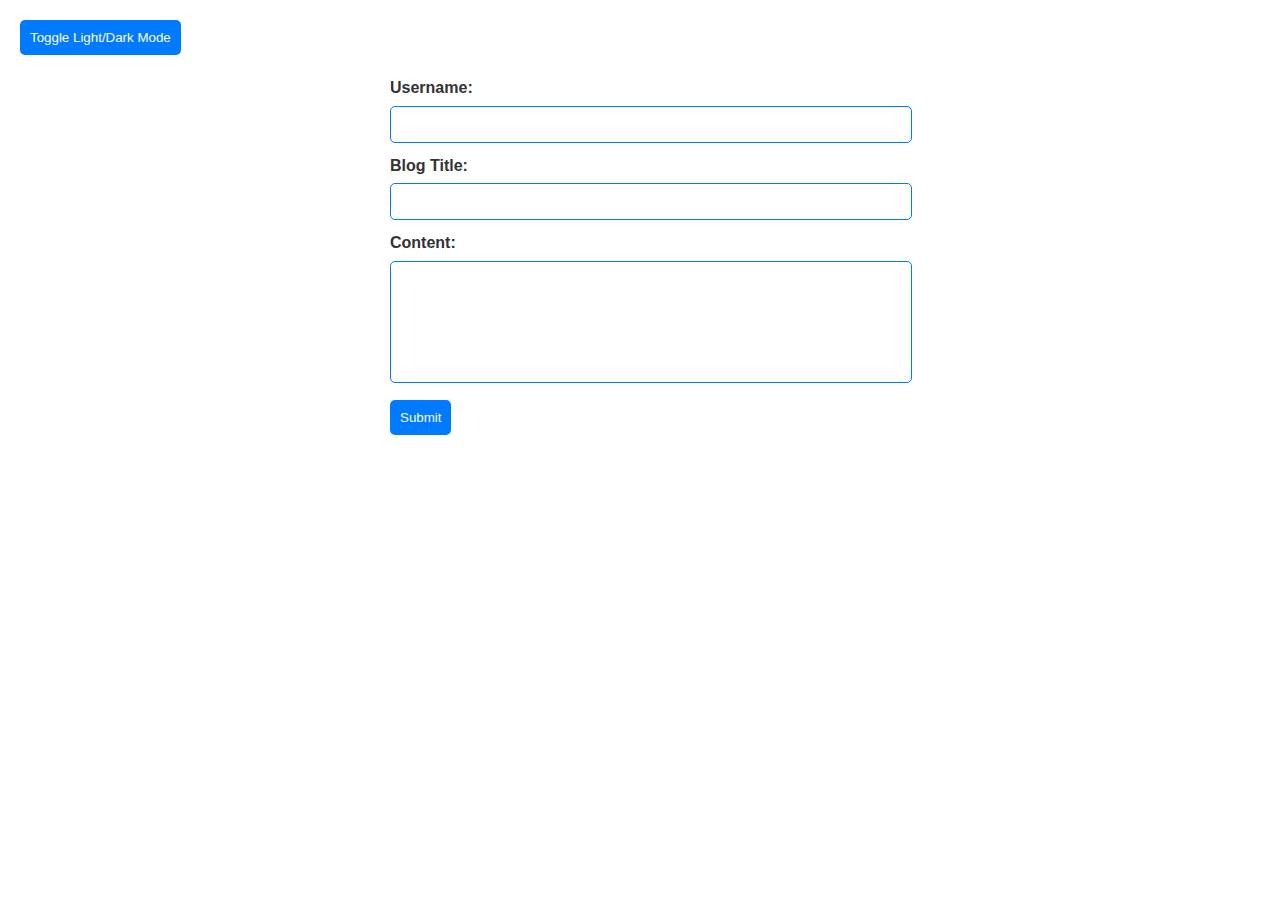
==== index.html @ 7f33a36a "PS blog initial commit" ====
<!DOCTYPE html>
<html lang="en">

<head>
    <meta charset="UTF-8">
    <meta name="viewport" content="width=device-width, initial-scale=1.0">
    <title>Pritam's Blog</title>
    <link rel="stylesheet" href="./assets/css/styles.css">
    <link rel="stylesheet" href="./assets/css/form.css">
</head>

<body>
    <header id="header-container"></header>
    <form id="blogForm">
        <label for="username">Username:</label>
        <input type="text" id="username" required>
        <label for="blogTitle">Blog Title:</label>
        <input type="text" id="blogTitle" required>
        <label for="content">Content:</label>
        <textarea id="content" required></textarea>
        <button type="submit">Submit</button>
    </form>
    <script src="./assets/js/form.js"></script>
    <script src="./assets/js/logic.js"></script>

</body>

</html>
---- assets/css/styles.css ----
/* General body styles */
body {
    font-family: Arial, sans-serif;
    line-height: 1.6;
    margin: 0;
    padding: 20px;
    color: #333;
    background-color: #fff;
}

/* Header styles */
header {
    display: flex;
    justify-content: space-between;
    margin-bottom: 20px;
}

/* Button styles */
button {
    padding: 10px;
    border: none;
    background-color: #007BFF;
    color: white;
    border-radius: 5px;
    cursor: pointer;
}

button:hover {
    background-color: #0056b3;
}

/* Dark mode styles */
.dark-mode {
    background-color: #333;
    color: #fff;
}

.dark-mode button {
    background-color: #555;
}

footer {
    margin-top: 20px;
    text-align: center;
}
---- assets/css/form.css ----
/* Form styling */
form {
    width: 100%;
    max-width: 500px;
    margin: auto;
}

label {
    display: block;
    margin-bottom: 5px;
    font-weight: bold;
}

input[type="text"],
textarea {
    width: 100%;
    padding: 10px;
    margin-bottom: 10px;
    border: 1px solid #ccc;
    border-radius: 5px;
}

textarea {
    height: 100px;
    resize: none;
}

/* Enhance visual feedback for required fields */
input:required,
textarea:required {
    border-color: #007BFF;
}

input:required:focus,
textarea:required:focus {
    border-color: #0056b3;
    outline: none;
}
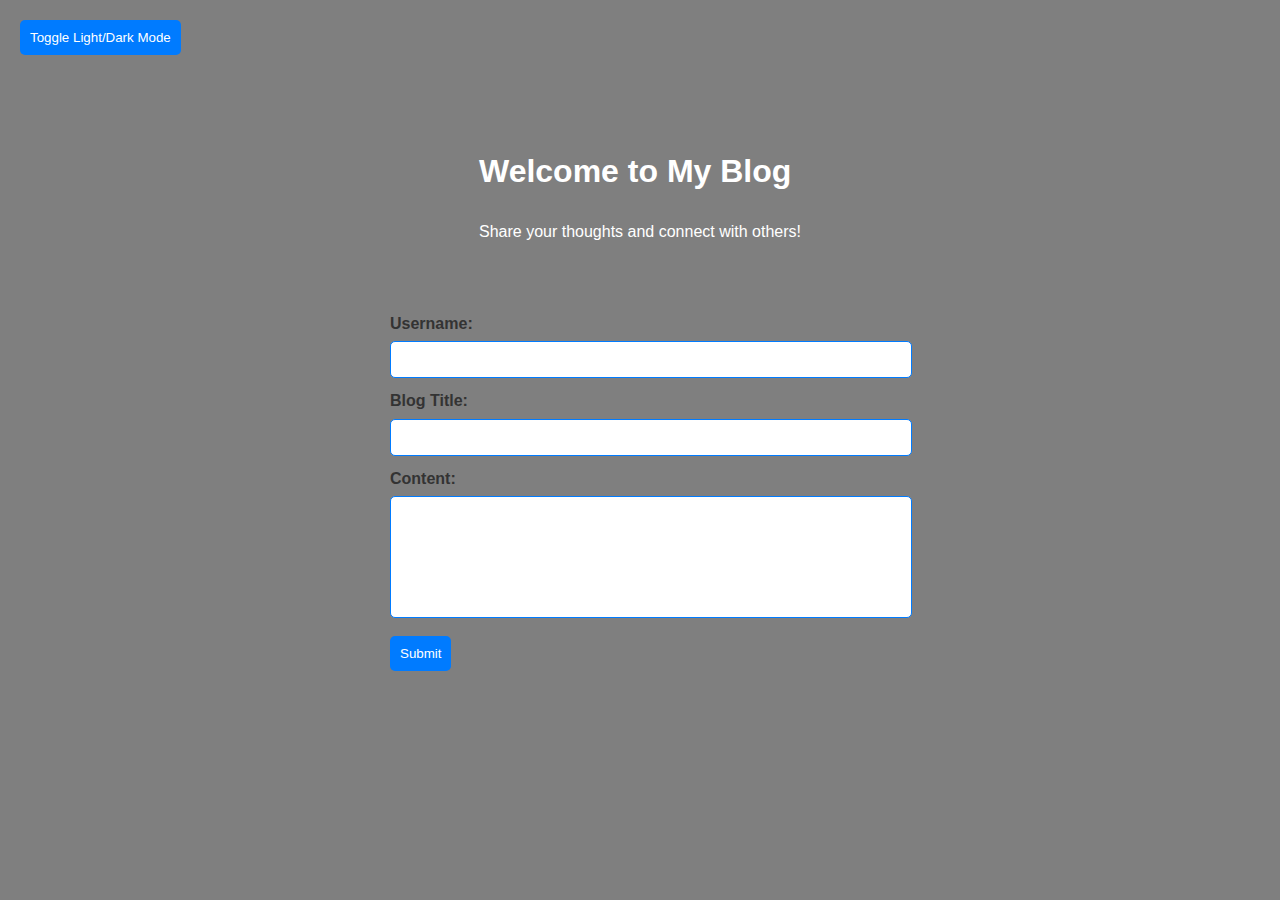
==== commit a8ed4c03: "More stuffs to add" ====
--- a/index.html
+++ b/index.html
@@ -11,6 +11,12 @@
 
 <body>
     <header id="header-container"></header>
+    <main class="hero">
+        <section class="hero-content">
+            <h1>Welcome to My Blog</h1>
+            <p>Share your thoughts and connect with others!</p>
+        </section>
+    </main>
     <form id="blogForm">
         <label for="username">Username:</label>
         <input type="text" id="username" required>
--- a/assets/css/form.css
+++ b/assets/css/form.css
@@ -1,3 +1,44 @@
+/* Header hero styling */
+/* General hero styles */
+.hero {
+    display: flex;
+    flex-direction: column;
+    align-items: center;
+    justify-content: space-between;
+    padding: 50px 20px;
+    text-align: left;
+    color: #fff;
+}
+
+.hero-content {
+    max-width: 50%;
+}
+
+/* Dark overlay effect if needed */
+.hero::before {
+    content: '';
+    position: absolute;
+    top: 0;
+    left: 0;
+    right: 0;
+    bottom: 0;
+    background: rgba(0, 0, 0, 0.5);
+    z-index: -1;
+}
+
+@media (max-width: 768px) {
+    .hero {
+        flex-direction: column;
+        text-align: center;
+    }
+    
+    .hero-content,
+    .hero-image {
+        max-width: 100%;
+        width: 100%;
+    }
+}
+
 /* Form styling */
 form {
     width: 100%;
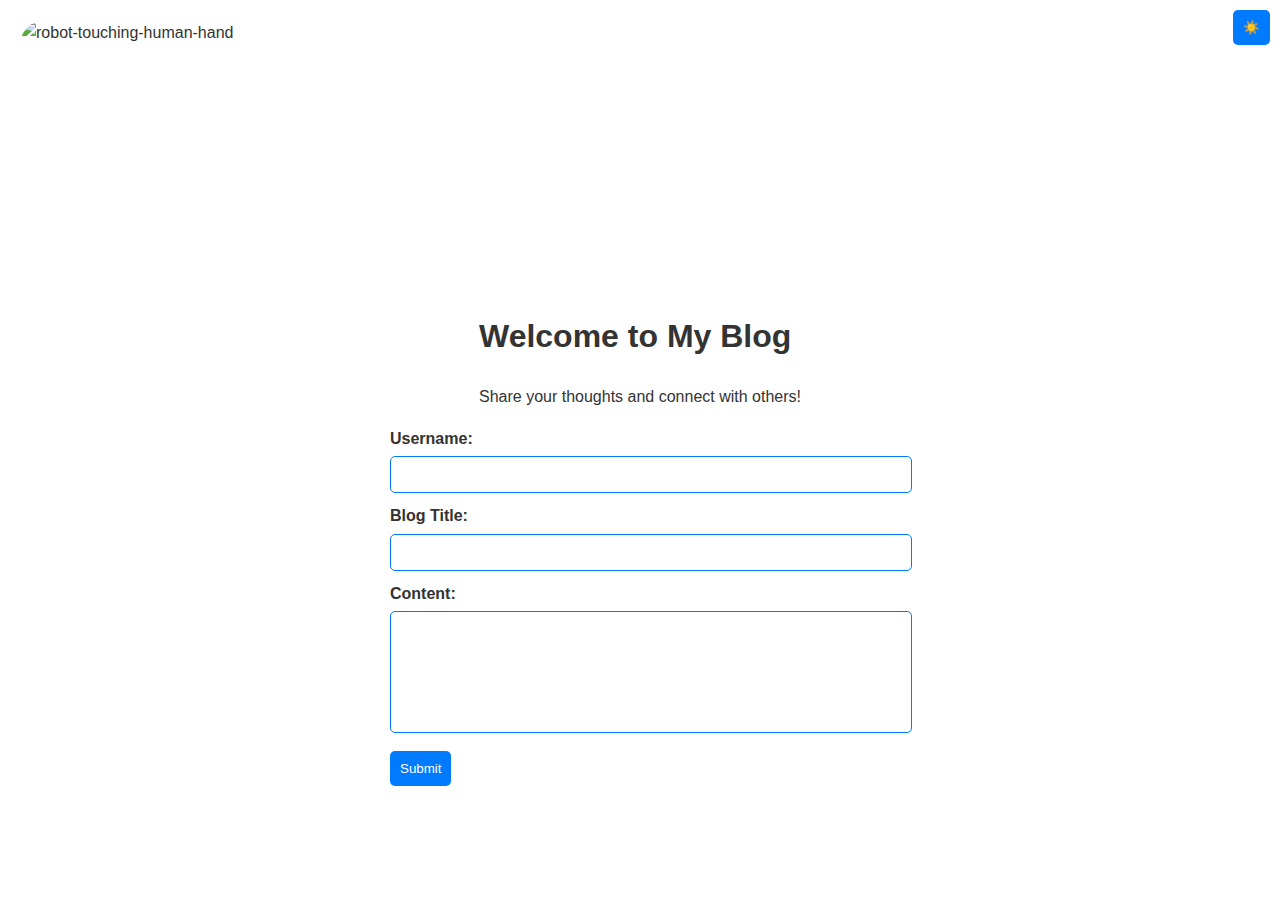
==== commit 828c1efe: "more updates" ====
--- a/index.html
+++ b/index.html
@@ -10,7 +10,8 @@
 </head>
 
 <body>
-    <header id="header-container"></header>
+    <nav id="nav-container"></nav>
+    <img src="https://media.istockphoto.com/id/1206796363/photo/ai-machine-learning-hands-of-robot-and-human-touching-on-big-data-network-connection.jpg?s=612x612&w=0&k=20&c=xIX5Bz7h50B83cCZG_gXkyZSOu-mG93DtOcNK7RNEAo=" alt="robot-touching-human-hand" class="hero-banner">
     <main class="hero">
         <section class="hero-content">
             <h1>Welcome to My Blog</h1>
--- a/assets/css/styles.css
+++ b/assets/css/styles.css
@@ -9,10 +9,12 @@
 }
 
 /* Header styles */
-header {
-    display: flex;
-    justify-content: space-between;
-    margin-bottom: 20px;
+nav {
+    position: fixed; /* Positions the header out of the normal flow, relative to nearest positioned ancestor */
+    top: 0; /* Aligns the header at the top */
+    right: 0; /* Aligns the header at the right */
+    padding: 10px; /* Adds some spacing around the buttons */
+    z-index: 100; /* Ensures the header is above other content */
 }
 
 /* Button styles */
@@ -39,6 +41,10 @@
     background-color: #555;
 }
 
+.dark-mode a{
+    color: white;
+}
+
 footer {
     margin-top: 20px;
     text-align: center;
--- a/assets/css/form.css
+++ b/assets/css/form.css
@@ -1,43 +1,20 @@
-/* Header hero styling */
-/* General hero styles */
-.hero {
+.hero{
     display: flex;
-    flex-direction: column;
-    align-items: center;
-    justify-content: space-between;
-    padding: 50px 20px;
-    text-align: left;
-    color: #fff;
+    width: 100%;
+    max-width: 500px;
+    margin: auto;
+    justify-content: center;
+}
+.hero-banner{
+    width: 100%;
+    height: 30vh;
+    display: block;
+    object-fit: cover;
+    border-radius: 25px;
+    position: relative;
+    z-index: 1;
 }
 
-.hero-content {
-    max-width: 50%;
-}
-
-/* Dark overlay effect if needed */
-.hero::before {
-    content: '';
-    position: absolute;
-    top: 0;
-    left: 0;
-    right: 0;
-    bottom: 0;
-    background: rgba(0, 0, 0, 0.5);
-    z-index: -1;
-}
-
-@media (max-width: 768px) {
-    .hero {
-        flex-direction: column;
-        text-align: center;
-    }
-    
-    .hero-content,
-    .hero-image {
-        max-width: 100%;
-        width: 100%;
-    }
-}
 
 /* Form styling */
 form {
